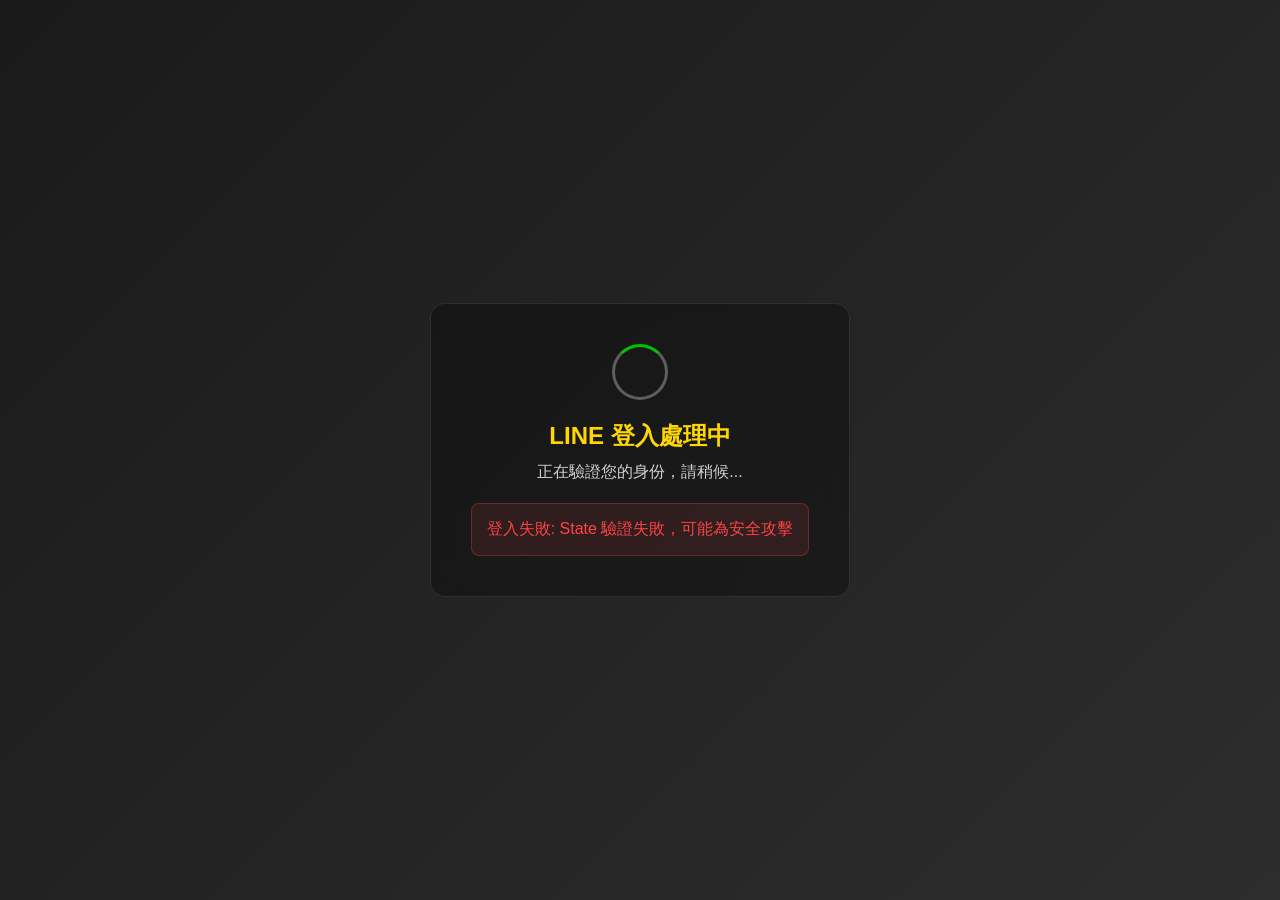
==== line-login.html @ d1af209a "Add files via upload" ====
<!DOCTYPE html>
<html lang="zh-TW">
<head>
    <meta charset="UTF-8">
    <meta name="viewport" content="width=device-width, initial-scale=1.0">
    <title>LINE 登入中 - MJ999</title>
    <style>
        body {
            margin: 0;
            padding: 0;
            font-family: -apple-system, BlinkMacSystemFont, 'Segoe UI', Roboto, sans-serif;
            background: linear-gradient(135deg, #1a1a1a 0%, #2d2d2d 100%);
            color: #ffffff;
            min-height: 100vh;
            display: flex;
            align-items: center;
            justify-content: center;
        }
        
        .loading-container {
            text-align: center;
            padding: 40px;
            background: rgba(0, 0, 0, 0.3);
            border-radius: 15px;
            backdrop-filter: blur(10px);
            border: 1px solid rgba(255, 255, 255, 0.1);
        }
        
        .spinner {
            width: 50px;
            height: 50px;
            border: 3px solid rgba(255, 255, 255, 0.3);
            border-top: 3px solid #00C300;
            border-radius: 50%;
            animation: spin 1s linear infinite;
            margin: 0 auto 20px;
        }
        
        @keyframes spin {
            0% { transform: rotate(0deg); }
            100% { transform: rotate(360deg); }
        }
        
        h2 {
            margin: 0 0 10px 0;
            color: #FFD700;
            font-size: 24px;
        }
        
        p {
            margin: 0;
            opacity: 0.8;
            font-size: 16px;
        }
        
        .error {
            color: #ff4444;
            margin-top: 20px;
            padding: 15px;
            background: rgba(255, 68, 68, 0.1);
            border-radius: 8px;
            border: 1px solid rgba(255, 68, 68, 0.3);
        }
    </style>
</head>
<body>
    <div class="loading-container">
        <div class="spinner"></div>
        <h2>LINE 登入處理中</h2>
        <p>正在驗證您的身份，請稍候...</p>
        <div id="error-message" class="error hidden"></div>
    </div>

    <script>
        // LINE Login 配置 - 避免手動 URL 編碼
        const LINE_LOGIN_CONFIG = {
            channelId: '2004473747', // 請替換為您的 LINE Channel ID
            redirectUri: window.location.origin + '/', // 動態獲取，避免編碼問題
            state: 'mj999_' + Date.now(), // 防止 CSRF 攻擊
            scope: 'profile openid',
            nonce: 'mj999_nonce_' + Date.now()
        };

        // 檢查 URL 參數
        function getUrlParams() {
            const params = new URLSearchParams(window.location.search);
            return {
                code: params.get('code'),
                state: params.get('state'),
                error: params.get('error'),
                error_description: params.get('error_description')
            };
        }

        // 處理 LINE 登入回調
        async function handleLineCallback() {
            const params = getUrlParams();
            const errorElement = document.getElementById('error-message');
            
            try {
                // 檢查是否有錯誤
                if (params.error) {
                    throw new Error(params.error_description || params.error);
                }

                // 檢查 state 參數
                if (params.state !== LINE_LOGIN_CONFIG.state) {
                    throw new Error('State 驗證失敗，可能為安全攻擊');
                }

                // 如果有 code 參數，處理登入
                if (params.code) {
                    // 將 code 傳遞給主頁面
                    sessionStorage.setItem('line_code', params.code);
                    sessionStorage.setItem('line_state', params.state);
                    
                    // 重定向到主頁面
                    window.location.href = LINE_LOGIN_CONFIG.redirectUri;
                } else {
                    // 沒有 code，可能是直接訪問此頁面，重定向到 LINE 登入
                    redirectToLineLogin();
                }
                
            } catch (error) {
                console.error('LINE 登入錯誤:', error);
                errorElement.textContent = '登入失敗: ' + error.message;
                errorElement.classList.remove('hidden');
                
                // 5秒後自動重定向到主頁面
                setTimeout(() => {
                    window.location.href = LINE_LOGIN_CONFIG.redirectUri;
                }, 5000);
            }
        }

        // 重定向到 LINE 登入頁面
        function redirectToLineLogin() {
            const authUrl = `https://access.line.me/oauth2/v2.1/authorize?` +
                `response_type=code&` +
                `client_id=${LINE_LOGIN_CONFIG.channelId}&` +
                `redirect_uri=${encodeURIComponent(LINE_LOGIN_CONFIG.redirectUri)}&` +
                `state=${LINE_LOGIN_CONFIG.state}&` +
                `scope=${LINE_LOGIN_CONFIG.scope}&` +
                `nonce=${LINE_LOGIN_CONFIG.nonce}`;
            
            window.location.href = authUrl;
        }

        // 頁面載入完成後處理
        document.addEventListener('DOMContentLoaded', function() {
            handleLineCallback();
        });
    </script>
</body>
</html>
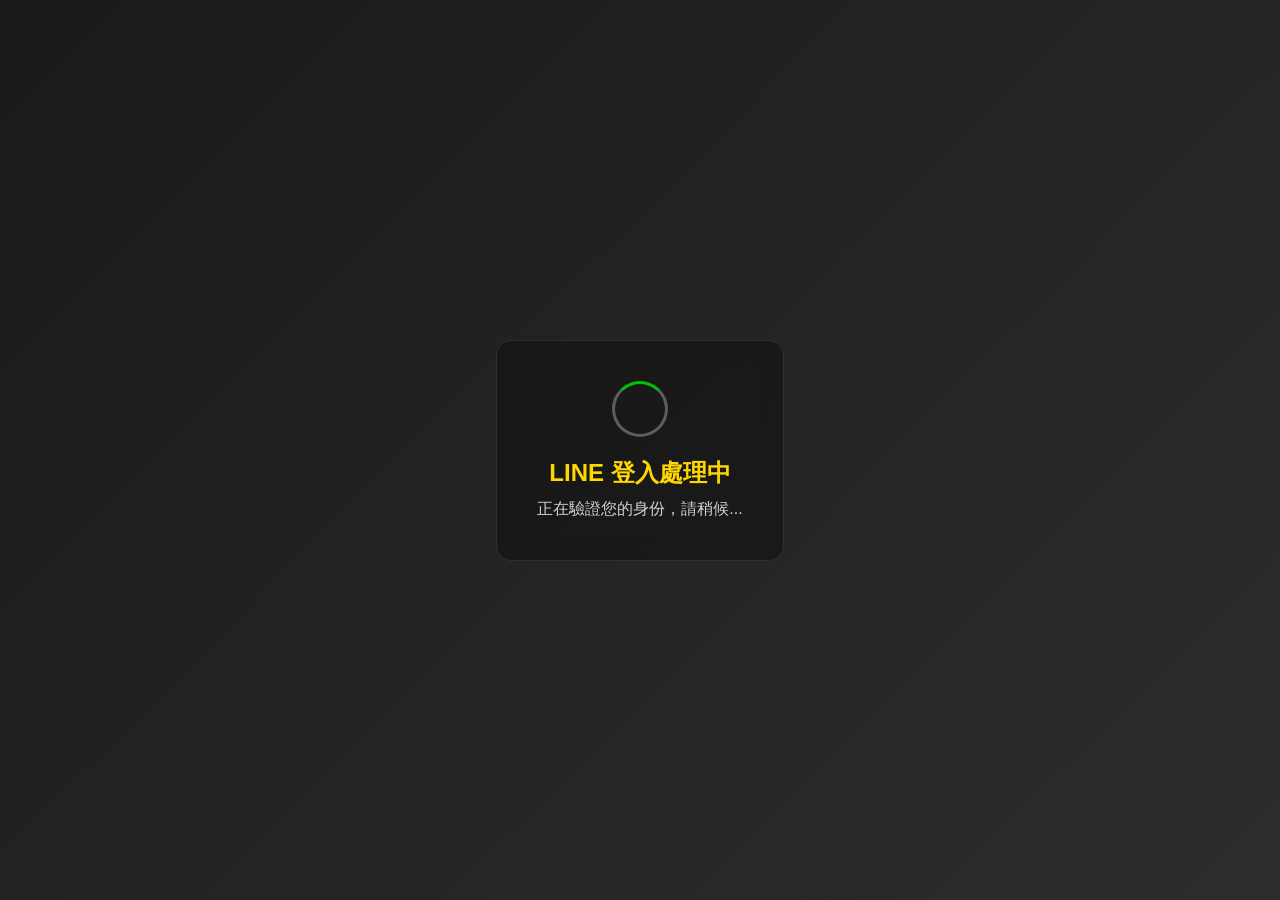
==== commit 9d90bb03: "Add files via upload" ====
--- a/line-login.html
+++ b/line-login.html
@@ -61,6 +61,15 @@
             border-radius: 8px;
             border: 1px solid rgba(255, 68, 68, 0.3);
         }
+        
+        .success {
+            color: #00C300;
+            margin-top: 20px;
+            padding: 15px;
+            background: rgba(0, 195, 0, 0.1);
+            border-radius: 8px;
+            border: 1px solid rgba(0, 195, 0, 0.3);
+        }
     </style>
 </head>
 <body>
@@ -68,87 +77,63 @@
         <div class="spinner"></div>
         <h2>LINE 登入處理中</h2>
         <p>正在驗證您的身份，請稍候...</p>
-        <div id="error-message" class="error hidden"></div>
+        <div id="status-message"></div>
     </div>
 
     <script>
-        // LINE Login 配置 - 避免手動 URL 編碼
-        const LINE_LOGIN_CONFIG = {
-            channelId: '2004473747', // 請替換為您的 LINE Channel ID
-            redirectUri: window.location.origin + '/', // 動態獲取，避免編碼問題
-            state: 'mj999_' + Date.now(), // 防止 CSRF 攻擊
-            scope: 'profile openid',
-            nonce: 'mj999_nonce_' + Date.now()
-        };
-
-        // 檢查 URL 參數
-        function getUrlParams() {
-            const params = new URLSearchParams(window.location.search);
-            return {
-                code: params.get('code'),
-                state: params.get('state'),
-                error: params.get('error'),
-                error_description: params.get('error_description')
-            };
-        }
-
-        // 處理 LINE 登入回調
-        async function handleLineCallback() {
-            const params = getUrlParams();
-            const errorElement = document.getElementById('error-message');
+        console.log('LINE Login Page Loaded');
+        
+        // 模擬 LINE 登入流程
+        function simulateLineLogin() {
+            const statusElement = document.getElementById('status-message');
             
             try {
-                // 檢查是否有錯誤
-                if (params.error) {
-                    throw new Error(params.error_description || params.error);
-                }
-
-                // 檢查 state 參數
-                if (params.state !== LINE_LOGIN_CONFIG.state) {
-                    throw new Error('State 驗證失敗，可能為安全攻擊');
-                }
-
-                // 如果有 code 參數，處理登入
-                if (params.code) {
-                    // 將 code 傳遞給主頁面
-                    sessionStorage.setItem('line_code', params.code);
-                    sessionStorage.setItem('line_state', params.state);
+                console.log('Starting simulated LINE login...');
+                
+                // 模擬登入延遲
+                setTimeout(() => {
+                    console.log('Creating mock user data...');
                     
-                    // 重定向到主頁面
-                    window.location.href = LINE_LOGIN_CONFIG.redirectUri;
-                } else {
-                    // 沒有 code，可能是直接訪問此頁面，重定向到 LINE 登入
-                    redirectToLineLogin();
-                }
+                    // 創建模擬用戶資料
+                    const mockUserData = {
+                        userId: 'U' + Math.random().toString(36).substr(2, 9),
+                        displayName: 'LINE 用戶 ' + Math.floor(Math.random() * 1000),
+                        pictureUrl: 'https://via.placeholder.com/80',
+                        email: 'user' + Math.floor(Math.random() * 1000) + '@line.me'
+                    };
+                    
+                    console.log('Mock user data created:', mockUserData);
+                    
+                    // 顯示成功訊息
+                    statusElement.innerHTML = '<div class="success">登入成功！正在跳轉...</div>';
+                    
+                    // 將用戶資料傳遞給主頁面
+                    sessionStorage.setItem('line_user_data', JSON.stringify(mockUserData));
+                    console.log('User data stored in sessionStorage');
+                    
+                    // 2秒後重定向到主頁面
+                    setTimeout(() => {
+                        console.log('Redirecting to main page...');
+                        window.location.href = window.location.origin + '/';
+                    }, 2000);
+                    
+                }, 2000); // 2秒模擬延遲
                 
             } catch (error) {
                 console.error('LINE 登入錯誤:', error);
-                errorElement.textContent = '登入失敗: ' + error.message;
-                errorElement.classList.remove('hidden');
+                statusElement.innerHTML = '<div class="error">登入失敗: ' + error.message + '</div>';
                 
                 // 5秒後自動重定向到主頁面
                 setTimeout(() => {
-                    window.location.href = LINE_LOGIN_CONFIG.redirectUri;
+                    window.location.href = window.location.origin + '/';
                 }, 5000);
             }
         }
 
-        // 重定向到 LINE 登入頁面
-        function redirectToLineLogin() {
-            const authUrl = `https://access.line.me/oauth2/v2.1/authorize?` +
-                `response_type=code&` +
-                `client_id=${LINE_LOGIN_CONFIG.channelId}&` +
-                `redirect_uri=${encodeURIComponent(LINE_LOGIN_CONFIG.redirectUri)}&` +
-                `state=${LINE_LOGIN_CONFIG.state}&` +
-                `scope=${LINE_LOGIN_CONFIG.scope}&` +
-                `nonce=${LINE_LOGIN_CONFIG.nonce}`;
-            
-            window.location.href = authUrl;
-        }
-
-        // 頁面載入完成後處理
+        // 頁面載入完成後開始模擬登入
         document.addEventListener('DOMContentLoaded', function() {
-            handleLineCallback();
+            console.log('DOM loaded, starting simulation...');
+            simulateLineLogin();
         });
     </script>
 </body>
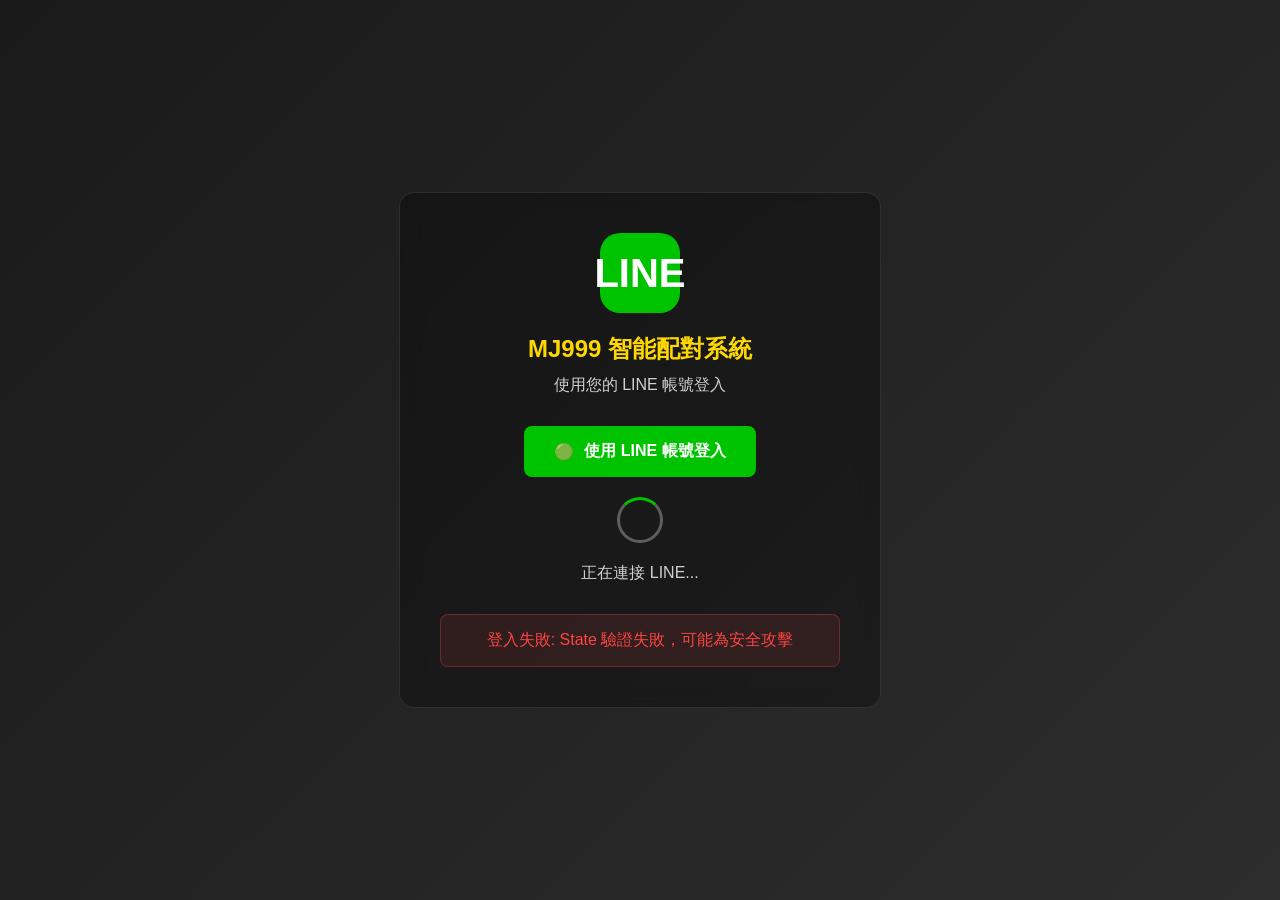
==== commit 6d374a31: "Add files via upload" ====
--- a/line-login.html
+++ b/line-login.html
@@ -3,7 +3,7 @@
 <head>
     <meta charset="UTF-8">
     <meta name="viewport" content="width=device-width, initial-scale=1.0">
-    <title>LINE 登入中 - MJ999</title>
+    <title>LINE 登入 - MJ999</title>
     <style>
         body {
             margin: 0;
@@ -17,28 +17,29 @@
             justify-content: center;
         }
         
-        .loading-container {
+        .login-container {
             text-align: center;
             padding: 40px;
             background: rgba(0, 0, 0, 0.3);
             border-radius: 15px;
             backdrop-filter: blur(10px);
             border: 1px solid rgba(255, 255, 255, 0.1);
-        }
-        
-        .spinner {
-            width: 50px;
-            height: 50px;
-            border: 3px solid rgba(255, 255, 255, 0.3);
-            border-top: 3px solid #00C300;
-            border-radius: 50%;
-            animation: spin 1s linear infinite;
-            margin: 0 auto 20px;
-        }
-        
-        @keyframes spin {
-            0% { transform: rotate(0deg); }
-            100% { transform: rotate(360deg); }
+            max-width: 400px;
+            width: 90%;
+        }
+        
+        .line-logo {
+            width: 80px;
+            height: 80px;
+            background: #00C300;
+            border-radius: 20px;
+            display: inline-flex;
+            align-items: center;
+            justify-content: center;
+            margin-bottom: 20px;
+            font-size: 40px;
+            color: white;
+            font-weight: bold;
         }
         
         h2 {
@@ -48,9 +49,30 @@
         }
         
         p {
-            margin: 0;
+            margin: 0 0 30px 0;
             opacity: 0.8;
             font-size: 16px;
+        }
+        
+        .line-login-btn {
+            background: #00C300;
+            color: white;
+            border: none;
+            padding: 15px 30px;
+            border-radius: 8px;
+            font-size: 16px;
+            font-weight: 600;
+            cursor: pointer;
+            display: inline-flex;
+            align-items: center;
+            gap: 10px;
+            transition: all 0.3s ease;
+            text-decoration: none;
+        }
+        
+        .line-login-btn:hover {
+            background: #00A000;
+            transform: translateY(-2px);
         }
         
         .error {
@@ -70,70 +92,205 @@
             border-radius: 8px;
             border: 1px solid rgba(0, 195, 0, 0.3);
         }
+        
+        .spinner {
+            width: 40px;
+            height: 40px;
+            border: 3px solid rgba(255, 255, 255, 0.3);
+            border-top: 3px solid #00C300;
+            border-radius: 50%;
+            animation: spin 1s linear infinite;
+            margin: 20px auto;
+        }
+        
+        @keyframes spin {
+            0% { transform: rotate(0deg); }
+            100% { transform: rotate(360deg); }
+        }
     </style>
 </head>
 <body>
-    <div class="loading-container">
-        <div class="spinner"></div>
-        <h2>LINE 登入處理中</h2>
-        <p>正在驗證您的身份，請稍候...</p>
+    <div class="login-container">
+        <div class="line-logo">LINE</div>
+        <h2>MJ999 智能配對系統</h2>
+        <p>使用您的 LINE 帳號登入</p>
+        
+        <div id="login-content">
+            <button id="line-login-btn" class="line-login-btn">
+                <span>🟢</span>
+                使用 LINE 帳號登入
+            </button>
+        </div>
+        
+        <div id="loading-content" class="hidden">
+            <div class="spinner"></div>
+            <p>正在連接 LINE...</p>
+        </div>
+        
         <div id="status-message"></div>
     </div>
 
     <script>
         console.log('LINE Login Page Loaded');
         
-        // 模擬 LINE 登入流程
-        function simulateLineLogin() {
+        // LINE Login 配置
+        const LINE_LOGIN_CONFIG = {
+            // 請替換為您的實際 Channel ID
+            channelId: '2004473747', // 您的 LINE Channel ID
+            redirectUri: window.location.origin + '/',
+            state: 'mj999_' + Date.now(),
+            scope: 'profile openid email',
+            nonce: 'mj999_nonce_' + Date.now()
+        };
+
+        // 檢查 URL 參數
+        function getUrlParams() {
+            const params = new URLSearchParams(window.location.search);
+            return {
+                code: params.get('code'),
+                state: params.get('state'),
+                error: params.get('error'),
+                error_description: params.get('error_description')
+            };
+        }
+
+        // 顯示載入狀態
+        function showLoading() {
+            document.getElementById('login-content').classList.add('hidden');
+            document.getElementById('loading-content').classList.remove('hidden');
+        }
+
+        // 顯示錯誤訊息
+        function showError(message) {
             const statusElement = document.getElementById('status-message');
+            statusElement.innerHTML = `<div class="error">${message}</div>`;
+        }
+
+        // 顯示成功訊息
+        function showSuccess(message) {
+            const statusElement = document.getElementById('status-message');
+            statusElement.innerHTML = `<div class="success">${message}</div>`;
+        }
+
+        // 處理 LINE 登入回調
+        async function handleLineCallback() {
+            const params = getUrlParams();
             
             try {
-                console.log('Starting simulated LINE login...');
-                
-                // 模擬登入延遲
-                setTimeout(() => {
-                    console.log('Creating mock user data...');
+                // 檢查是否有錯誤
+                if (params.error) {
+                    throw new Error(params.error_description || params.error);
+                }
+
+                // 檢查 state 參數
+                if (params.state !== LINE_LOGIN_CONFIG.state) {
+                    throw new Error('State 驗證失敗，可能為安全攻擊');
+                }
+
+                // 如果有 code 參數，處理登入
+                if (params.code) {
+                    showLoading();
+                    showSuccess('正在驗證您的身份...');
                     
-                    // 創建模擬用戶資料
-                    const mockUserData = {
-                        userId: 'U' + Math.random().toString(36).substr(2, 9),
-                        displayName: 'LINE 用戶 ' + Math.floor(Math.random() * 1000),
-                        pictureUrl: 'https://via.placeholder.com/80',
-                        email: 'user' + Math.floor(Math.random() * 1000) + '@line.me'
-                    };
-                    
-                    console.log('Mock user data created:', mockUserData);
-                    
-                    // 顯示成功訊息
-                    statusElement.innerHTML = '<div class="success">登入成功！正在跳轉...</div>';
-                    
-                    // 將用戶資料傳遞給主頁面
-                    sessionStorage.setItem('line_user_data', JSON.stringify(mockUserData));
-                    console.log('User data stored in sessionStorage');
-                    
-                    // 2秒後重定向到主頁面
-                    setTimeout(() => {
-                        console.log('Redirecting to main page...');
-                        window.location.href = window.location.origin + '/';
-                    }, 2000);
-                    
-                }, 2000); // 2秒模擬延遲
+                    // 發送 code 到後端處理（這裡先用前端模擬）
+                    await processLineCode(params.code);
+                } else {
+                    // 沒有 code，顯示登入按鈕
+                    showLoginButton();
+                }
                 
             } catch (error) {
                 console.error('LINE 登入錯誤:', error);
-                statusElement.innerHTML = '<div class="error">登入失敗: ' + error.message + '</div>';
-                
-                // 5秒後自動重定向到主頁面
+                showError('登入失敗: ' + error.message);
+                
+                // 5秒後顯示登入按鈕
                 setTimeout(() => {
-                    window.location.href = window.location.origin + '/';
+                    showLoginButton();
                 }, 5000);
             }
         }
 
-        // 頁面載入完成後開始模擬登入
+        // 處理 LINE 授權碼
+        async function processLineCode(code) {
+            try {
+                // 實際應用中，您需要將這個 code 發送到您的後端伺服器
+                // 後端會用 code 向 LINE API 換取 access token 和用戶資料
+                
+                // 這裡先模擬後端回應
+                const response = await fetch('/api/line-auth', {
+                    method: 'POST',
+                    headers: {
+                        'Content-Type': 'application/json',
+                    },
+                    body: JSON.stringify({
+                        code: code,
+                        redirectUri: LINE_LOGIN_CONFIG.redirectUri
+                    })
+                });
+
+                if (!response.ok) {
+                    throw new Error('認證失敗');
+                }
+
+                const userData = await response.json();
+                
+                // 儲存用戶資料
+                sessionStorage.setItem('line_user_data', JSON.stringify(userData));
+                
+                showSuccess('登入成功！正在跳轉...');
+                
+                // 2秒後跳轉到主頁面
+                setTimeout(() => {
+                    window.location.href = LINE_LOGIN_CONFIG.redirectUri;
+                }, 2000);
+                
+            } catch (error) {
+                console.error('處理 LINE code 錯誤:', error);
+                
+                // 如果後端不可用，顯示設定說明
+                showError('請先設定 LINE Developers Console 和後端 API');
+                
+                setTimeout(() => {
+                    showLoginButton();
+                }, 3000);
+            }
+        }
+
+        // 顯示登入按鈕
+        function showLoginButton() {
+            document.getElementById('login-content').classList.remove('hidden');
+            document.getElementById('loading-content').classList.add('hidden');
+            document.getElementById('status-message').innerHTML = '';
+        }
+
+        // 重定向到 LINE 登入
+        function redirectToLineLogin() {
+            console.log('Redirecting to LINE Login...');
+            
+            if (LINE_LOGIN_CONFIG.channelId === 'YOUR_CHANNEL_ID') {
+                showError('請先設定您的 LINE Channel ID');
+                return;
+            }
+            
+            const authUrl = `https://access.line.me/oauth2/v2.1/authorize?` +
+                `response_type=code&` +
+                `client_id=${LINE_LOGIN_CONFIG.channelId}&` +
+                `redirect_uri=${encodeURIComponent(LINE_LOGIN_CONFIG.redirectUri)}&` +
+                `state=${LINE_LOGIN_CONFIG.state}&` +
+                `scope=${LINE_LOGIN_CONFIG.scope}&` +
+                `nonce=${LINE_LOGIN_CONFIG.nonce}&` +
+                `bot_prompt=aggressive`;
+            
+            window.location.href = authUrl;
+        }
+
+        // 綁定登入按鈕事件
+        document.getElementById('line-login-btn').addEventListener('click', redirectToLineLogin);
+
+        // 頁面載入完成後處理
         document.addEventListener('DOMContentLoaded', function() {
-            console.log('DOM loaded, starting simulation...');
-            simulateLineLogin();
+            console.log('DOM loaded, checking for callback...');
+            handleLineCallback();
         });
     </script>
 </body>
